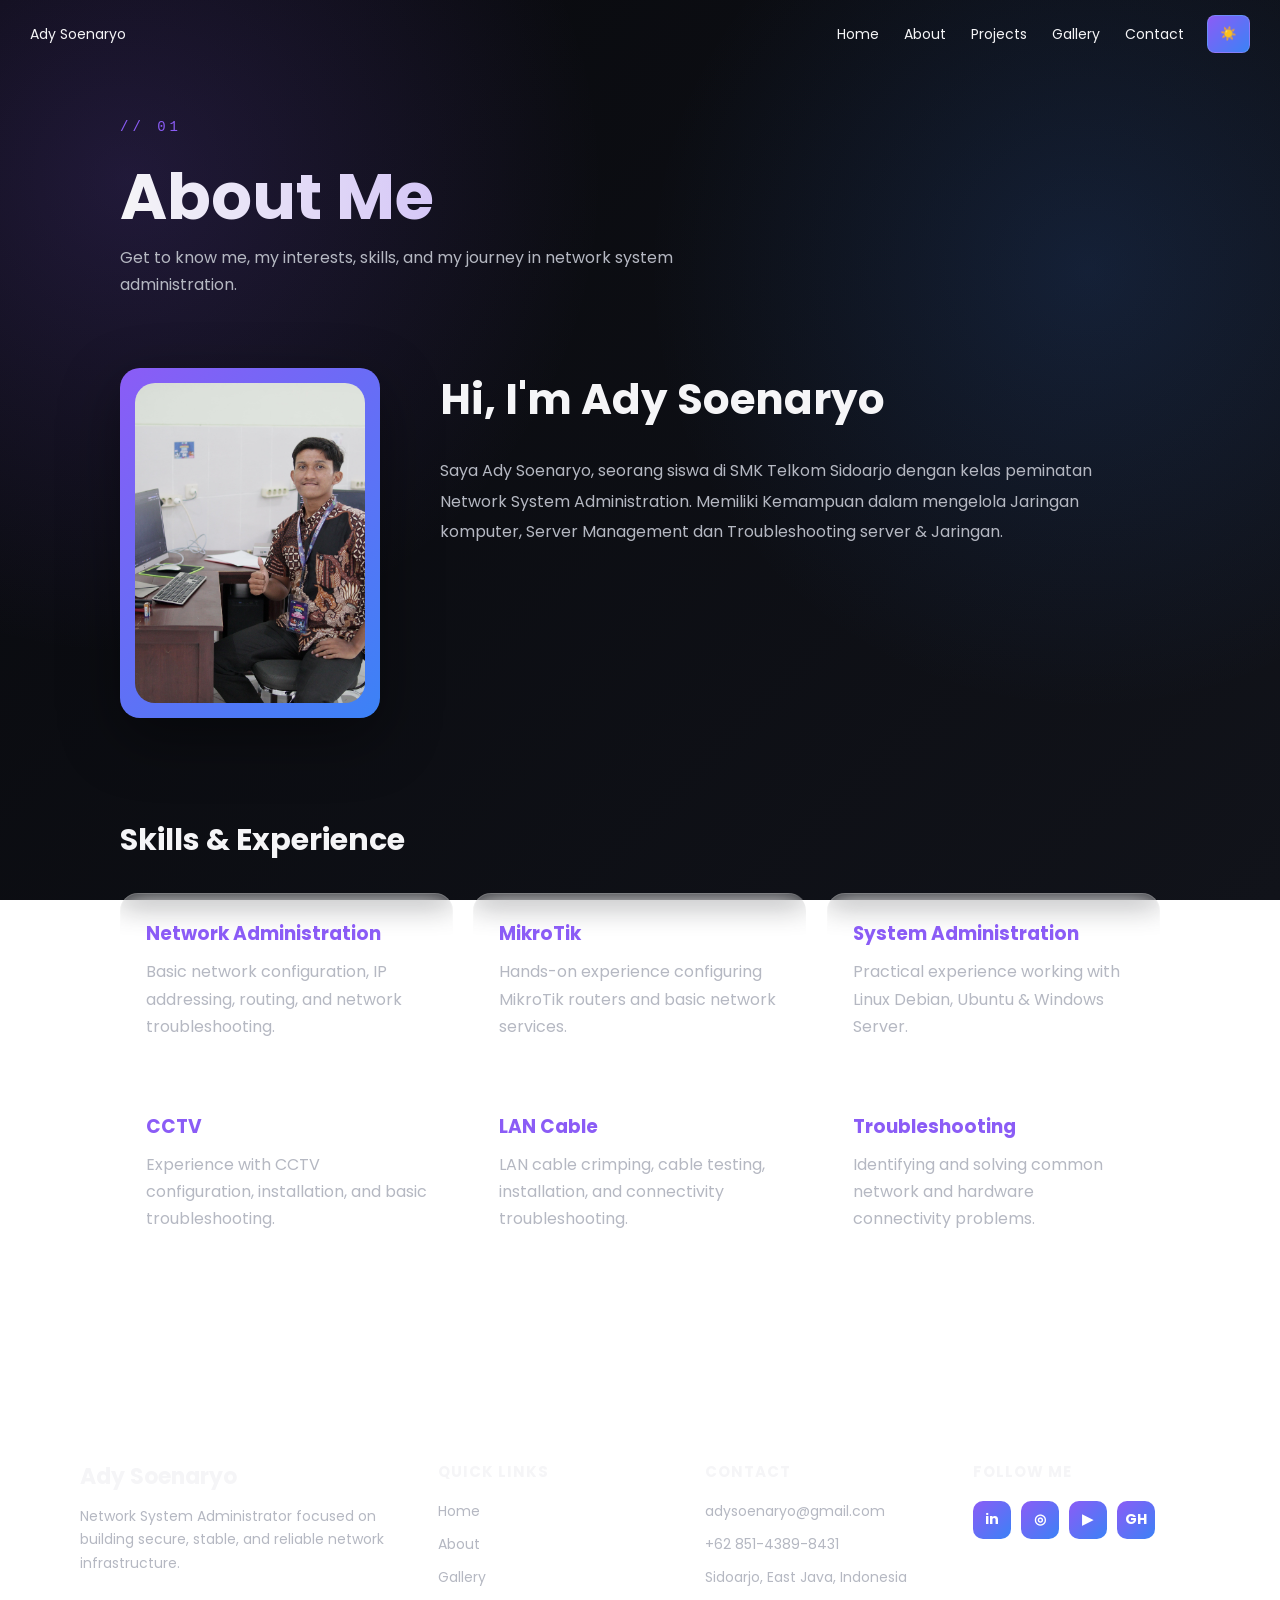
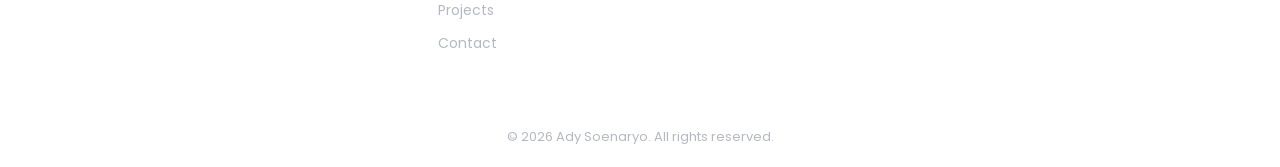
==== about.html @ 43254526 "Add files via upload" ====
<!DOCTYPE html>
<html lang="en">

<head>

  <meta charset="UTF-8">

  <meta
    name="viewport"
    content="width=device-width, initial-scale=1.0"
  >

  <title>About - Ady Soenaryo</title>

  <link
    href="https://fonts.googleapis.com/css2?family=Poppins:wght@300;400;500;600;700&display=swap"
    rel="stylesheet"
  >

  <link rel="stylesheet" href="style.css">
  <link rel="stylesheet" href="about.css">

</head>


<body>

<div class="page-loader" id="pageLoader">
  <div class="page-loader-spinner"></div>
</div>

  <!-- ================= NAVBAR ================= -->

  <nav>

    <div class="nav-left">

      <a href="index.html" class="brand">

        <span>
          Ady Soenaryo
        </span>

      </a>

    </div>


    <div class="nav-right">

      <a href="index.html">
        Home
      </a>

      <a href="about.html">
        About
      </a>

      <a href="index.html#projects">
        Projects
      </a>

      <a href="gallery.html">
        Gallery
      </a>

      <a href="index.html#contact">
        Contact
      </a>

      <button
        class="toggle"
        onclick="toggleTheme()"
      >
        🌙
      </button>
    </div>

      <button
    class="menu-toggle"
    onclick="toggleMenu()"
    aria-label="Open navigation menu"
    aria-expanded="false"
  >

    <span></span>
    <span></span>
    <span></span>

  </button>
  </nav>


<div class="container-about">


  <!-- ================= ABOUT HERO ================= -->

  <section class="about-page">

    <div class="about-header">

      <span class="section-number">
        // 01
      </span>

      <h1>
        About Me
      </h1>

      <p>
        Get to know me, my interests, skills,
        and my journey in network system administration.
      </p>

    </div>


    <!-- ================= ABOUT CONTENT ================= -->

    <div class="about-content">


      <div class="about-image">

        <img
          src="Profile ady.jpg"
          alt="Ady Soenaryo"
        >

      </div>


      <div class="about-text">

        <h2>
          Hi, I'm Ady Soenaryo
        </h2>

        <p>
          Saya Ady Soenaryo, seorang siswa di SMK Telkom Sidoarjo dengan kelas peminatan Network System Administration. Memiliki Kemampuan dalam mengelola Jaringan komputer, Server Management dan Troubleshooting server & Jaringan. 

      </div>

    </div>


    <!-- ================= SKILLS ================= -->

    <div class="about-skills">

      <h2>
        Skills & Experience
      </h2>


      <div class="skill-grid">


        <div class="skill-card">

          <h3>
            Network Administration
          </h3>

          <p>
            Basic network configuration,
            IP addressing, routing,
            and network troubleshooting.
          </p>

        </div>


        <div class="skill-card">

          <h3>
            MikroTik
          </h3>

          <p>
            Hands-on experience configuring
            MikroTik routers and basic network services.
          </p>

        </div>


        <div class="skill-card">

          <h3>
            System Administration
          </h3>

          <p>
            Practical experience working with
            Linux Debian, Ubuntu & Windows Server.
          </p>

        </div>


        <div class="skill-card">

          <h3>
            CCTV
          </h3>

          <p>
            Experience with CCTV configuration,
            installation, and basic troubleshooting.
          </p>

        </div>


        <div class="skill-card">

          <h3>
            LAN Cable
          </h3>

          <p>
            LAN cable crimping, cable testing,
            installation, and connectivity troubleshooting.
          </p>

        </div>


        <div class="skill-card">

          <h3>
            Troubleshooting
          </h3>

          <p>
            Identifying and solving common
            network and hardware connectivity problems.
          </p>

        </div>


      </div>

    </div>


  </section>


</div>


  <!-- ================= FOOTER ================= -->

  <footer class="site-footer">

    <div class="footer-inner">

      <div class="footer-brand">
        <h3>Ady Soenaryo</h3>
        <p>
          Network System Administrator focused on building
          secure, stable, and reliable network infrastructure.
        </p>
      </div>

      <div class="footer-col">
        <h4>Quick Links</h4>
        <a href="index.html">Home</a>
        <a href="about.html">About</a>
        <a href="gallery.html">Gallery</a>
        <a href="index.html#projects">Projects</a>
        <a href="index.html#contact">Contact</a>
      </div>

      <div class="footer-col">
        <h4>Contact</h4>
        <a href="mailto:adysoenaryo@gmail.com">adysoenaryo@gmail.com</a>
        <!-- Ganti nomor di bawah ini sama nomor HP kamu -->
        <a href="tel:+6285143898431">+62 851-4389-8431  </a>
        <span>Sidoarjo, East Java, Indonesia</span>
      </div>

      <div class="footer-col">
        <h4>Follow Me</h4>
        <div class="footer-socials">
          <a href="https://www.linkedin.com/in/adysoenaryo" target="_blank" rel="noopener noreferrer" aria-label="LinkedIn">in</a>
          <a href="https://www.instagram.com/yooxszz_" target="_blank" rel="noopener noreferrer" aria-label="Instagram">◎</a>
          <a href="https://www.youtube.com/@adysoenaryo16" target="_blank" rel="noopener noreferrer" aria-label="YouTube">▶</a>
          <a href="https://github.com/adysoenaryo" target="_blank" rel="noopener noreferrer" aria-label="GitHub">GH</a>
        </div>
      </div>

    </div>

    <div class="footer-bottom">
      <p>© 2026 Ady Soenaryo. All rights reserved.</p>
    </div>

  </footer>


<script>

function toggleTheme() {

  document.body.classList.toggle("light");

  const isLight =
    document.body.classList.contains("light");

  localStorage.setItem(
    "theme",
    isLight ? "light" : "dark"
  );

}


if (
  localStorage.getItem("theme") === "light"
) {

  document.body.classList.add("light");

}

</script>


<script src="script.js"></script>

<script>
  // Navbar: transparan di atas, dapet background pas discroll (sama kayak Home)
  (function () {
    const navbar = document.querySelector('nav');

    function handleNavScroll() {
      if (window.scrollY > 40) {
        navbar.classList.add('scrolled');
      } else {
        navbar.classList.remove('scrolled');
      }
    }

    window.addEventListener('scroll', handleNavScroll);
    handleNavScroll();
  })();
</script>

</body>

</html>
---- style.css ----
/* =====================================================
   THEME COLORS
===================================================== */

/* ================= DARK MODE ================= */

:root {
  --bg: #08090d;
  --bg-secondary: #11131a;

  --text: #f5f5f7;
  --text-muted: #b5b8c2;

  --card: rgba(255, 255, 255, 0.06);

  --accent: #8b5cf6;
  --accent-secondary: #3b82f6;

  --border: rgba(255, 255, 255, 0.15);

  --shadow: rgba(0, 0, 0, 0.4);
}


/* ================= LIGHT MODE ================= */

.light {
  --bg: #ffffff;
  --bg-secondary: #f5f5f7;

  --text: #171717;
  --text-muted: #5f6368;

  --card: rgba(255, 255, 255, 0.75);

  --accent: #7c3aed;
  --accent-secondary: #2563eb;

  --border: rgba(0, 0, 0, 0.1);

  --shadow: rgba(0, 0, 0, 0.12);
}


/* =====================================================
   RESET
===================================================== */

* {
  margin: 0;
  padding: 0;
  box-sizing: border-box;

  font-family: "Poppins", sans-serif;
}


/* =====================================================
   HTML
===================================================== */

html {
  scroll-behavior: smooth;
}


/* =====================================================
   BODY
===================================================== */

body {
  min-height: 100vh;

  color: var(--text);

  background:
    radial-gradient(
      circle at 10% 20%,
      rgba(139, 92, 246, 0.18),
      transparent 35%
    ),
    radial-gradient(
      circle at 85% 30%,
      rgba(59, 130, 246, 0.15),
      transparent 35%
    ),
    linear-gradient(
      135deg,
      var(--bg),
      var(--bg-secondary)
    );

  background-attachment: fixed;

  transition:
    background 0.5s ease,
    color 0.3s ease;
}


/* ================================
   PAGE TRANSITION
   (dipasang di wrapper konten, BUKAN di body,
   soalnya transform di body bikin position:fixed
   -- misal lightbox -- jadi ketarik ikut body)
================================= */

nav,
.container,
.container-about {
  opacity: 0;

  transform:
    translateY(15px);

  transition:
    opacity 0.5s ease,
    transform 0.5s ease;
}


/* ================================
   HALAMAN SELESAI DIMUAT
================================ */

body.page-loaded nav,
body.page-loaded .container,
body.page-loaded .container-about {
  opacity: 1;

  transform:
    translateY(0);
}


/* ================================
   SAAT PINDAH HALAMAN
================================ */

body.page-exit nav,
body.page-exit .container,
body.page-exit .container-about {
  opacity: 0;

  transform:
    translateY(-15px);

}


/* =====================================================
   LIGHT MODE BACKGROUND
===================================================== */

body.light {
  background:
    radial-gradient(
      circle at 10% 20%,
      rgba(139, 92, 246, 0.12),
      transparent 35%
    ),
    radial-gradient(
      circle at 85% 30%,
      rgba(59, 130, 246, 0.10),
      transparent 35%
    ),
    linear-gradient(
      135deg,
      #ffffff 0%,
      #f8f7ff 50%,
      #f4f7ff 100%
    );
}


/* =====================================================
   CONTAINER
===================================================== */

.container {
  width: 90%;
  max-width: 1100px;

  margin: auto;
}


/* =====================================================
   NAVBAR
===================================================== */

/* =====================================================
   NAVBAR STICKY
===================================================== */

nav {
  position: sticky;
  top: 0;
  z-index: 9999;

  display: flex;
  justify-content: space-between;
  align-items: center;

  width: 100%;

  padding: 15px 0;
  margin-bottom: 10px;

  background: transparent;

  backdrop-filter: blur(0px);
  -webkit-backdrop-filter: blur(0px);

  border-bottom: 1px solid transparent;

  transition:
    background 0.4s ease,
    backdrop-filter 0.4s ease,
    border-color 0.4s ease,
    box-shadow 0.4s ease;
}


/* =====================================================
   NAVBAR SCROLLED STATE
===================================================== */

nav.scrolled {
  background: var(--card);

  backdrop-filter: blur(20px);
  -webkit-backdrop-filter: blur(20px);

  border-bottom: 1px solid var(--border);

  box-shadow:
    0 10px 30px
    var(--shadow);
}


/* =====================================================
   NAVBAR LEFT
===================================================== */

.nav-left {
  display: flex;
  align-items: center;
  gap: 5px;
  margin-left: 20px;
}

.nav-left img,
.nav-left .brand img {
  width: 40px;
  height: 40px;
  border-radius: 50%;
  object-fit: cover;
  display: block;
}

.nav-left a.brand {
  display: flex;
  align-items: center;
  gap: 10px;
  text-decoration: none;
  color: inherit;
}



/* =====================================================
   NAVBAR RIGHT
===================================================== */

.nav-right {
  display: flex;
  align-items: center;
  gap: 5px;
  margin-right: 30px;
}


/* =====================================================
   NAVBAR LINK
===================================================== */

nav a {
  position: relative;

  padding: 8px 10px;

  color: var(--text);

  text-decoration: none;

  font-size: 14px;

  transition:
    color 0.3s ease;
}


/* Underline */

nav a::after {
  content: "";

  position: absolute;

  left: 10px;
  bottom: 2px;

  width: 0;
  height: 2px;

  border-radius: 10px;

  background:
    linear-gradient(
      90deg,
      var(--accent),
      var(--accent-secondary)
    );

  transition:
    width 0.3s ease;
}


nav a:hover {
  color: var(--accent);
}


nav a:hover::after {
  width: calc(100% - 20px);
}


/* =====================================================
   DARK / LIGHT TOGGLE
===================================================== */

.toggle {
  margin-left: 8px;

  padding: 8px 12px;

  border:
    1px solid
    var(--border);

  border-radius: 8px;

  background:
    linear-gradient(
      135deg,
      var(--accent),
      var(--accent-secondary)
    );

  color: white;

  cursor: pointer;

  transition:
    transform 0.3s ease,
    box-shadow 0.3s ease;
}


.toggle:hover {
  transform: translateY(-3px);

  box-shadow:
    0 8px 25px
    rgba(124, 58, 237, 0.4);
}


/* =====================================================
   MOBILE MENU BUTTON
===================================================== */

.menu-toggle {
  display: none;

  flex-direction: column;
  justify-content: center;
  align-items: center;
  gap: 5px;

  width: 40px;
  height: 40px;

  padding: 8px;

  border:
    1px solid
    var(--border);

  border-radius: 8px;

  background: var(--card);

  color: var(--text);

  font-size: 20px;

  cursor: pointer;
}

/* Garis hamburger buat menu-toggle yang pake <span> (about.html, gallery.html) */
.menu-toggle span {
  display: block;

  width: 20px;
  height: 2px;

  background: var(--text);
  border-radius: 2px;

  transition: transform 0.3s ease, opacity 0.3s ease;
}


/* =====================================================
   MOBILE / TABLET
===================================================== */

@media (max-width: 768px) {

  nav {
    position: sticky;
    top: 0;

    padding: 12px 0;
  }

  /* Tampilkan tombol ☰ */

  .menu-toggle {
    display: block;
  }

  /* Sembunyikan menu */

  .nav-right {
    display: none;

    position: absolute;

    top: calc(100% + 10px);
    right: 0;

    width: 220px;
    margin-right: 0; /* reset margin desktop yang bikin dropdown ke-geser kiri */

    flex-direction: column;
    align-items: stretch;

    gap: 5px;

    padding: 15px;

    border-radius: 15px;

    background:
      rgba(20, 20, 25, 0.85);

    backdrop-filter: blur(20px);
    -webkit-backdrop-filter: blur(20px);

    border:
      1px solid
      var(--border);

    box-shadow:
      0 20px 50px
      rgba(0, 0, 0, 0.25);
  }


  /* Menu dibuka */

  .nav-right.menu-open {
    display: flex;
  }


  .nav-right a {
    width: 100%;
    padding: 10px 12px;
  }


  nav a::after {
    display: none;
  }


  .toggle {
    width: 100%;
    margin: 5px 0 0;
  }

}


/* =====================================================
   SMALL MOBILE
===================================================== */

@media (max-width: 480px) {

  nav {
    padding: 10px 0;
  }

  .nav-left span {
    font-size: 14px;
  }

  .nav-left img {
    width: 36px;
    height: 36px;
  }

  .nav-right {
    width: min(220px, 90vw);
  }

}

/* =====================================================
   HERO
===================================================== */


/* Hero Text */

.hero-text {
  flex: 1;
}


/* Hero Heading */

.hero-text h1 {
  font-size: 40px;

  line-height: 1.2;

  margin-bottom: 10px;
}


/* Gradient Name */

.hero-text span {
  background:
    linear-gradient(
      90deg,
      var(--accent),
      var(--accent-secondary)
    );

  -webkit-background-clip: text;

  -webkit-text-fill-color: transparent;

  background-clip: text;
}


/* Hero Subtitle */

.hero-text h3 {
  font-size: 20px;

  margin-top: 10px;

  color: var(--text);
}


/* Hero Paragraph */

.hero-text p {
  margin: 20px 0;

  line-height: 1.7;

  max-width: 700px;

  color: var(--text-muted);
}


/* =====================================================
   HERO BUTTONS
===================================================== */

.hero-buttons {
  display: flex;

  gap: 10px;

  flex-wrap: wrap;
}


/* =====================================================
   BUTTON
===================================================== */

.btn {
  display: inline-block;

  text-decoration: none;

  padding: 11px 24px;

  border-radius: 8px;

  cursor: pointer;

  margin-top: 10px;

  position: relative;

  overflow: hidden;

  transition:
    transform 0.3s ease,
    box-shadow 0.3s ease,
    background 0.3s ease,
    color 0.3s ease;
}


/* ================= PRIMARY BUTTON ================= */

.btn-primary {
  color: white;

  border: none;

  background:
    linear-gradient(
      135deg,
      var(--accent),
      var(--accent-secondary)
    );

  box-shadow:
    0 8px 25px
    rgba(124, 58, 237, 0.25);
}


/* ================= OUTLINE BUTTON ================= */

.btn-outline {
  color: var(--text);

  border:
    1px solid
    var(--border);

  background:
    rgba(255, 255, 255, 0.03);

  backdrop-filter:
    blur(10px);

  -webkit-backdrop-filter:
    blur(10px);
}


/* ================= BUTTON HOVER ================= */

.btn:hover {
  transform:
    translateY(-4px);

  box-shadow:
    0 12px 30px
    rgba(124, 58, 237, 0.3);
}


/* Outline Hover */

.btn-outline:hover {
  color: white;

  border-color:
    transparent;

  background:
    linear-gradient(
      135deg,
      var(--accent),
      var(--accent-secondary)
    );
}


/* Button Click */

.btn:active {
  transform:
    scale(0.96);
}


/* ================= SHINE EFFECT ================= */

.btn::after {
  content: "";

  position: absolute;

  top: 0;

  left: -120%;

  width: 100%;

  height: 100%;

  background:
    linear-gradient(
      120deg,
      transparent,
      rgba(255, 255, 255, 0.35),
      transparent
    );

  transition:
    left 0.6s ease;
}


.btn:hover::after {
  left: 120%;
}


/* =====================================================
   GLASS PHOTO
===================================================== */

.photo-card {
  position: relative;

  padding: 20px;

  border-radius: 24px;

  background:
    linear-gradient(
      135deg,
      rgba(139, 92, 246, 0.18),
      rgba(59, 130, 246, 0.12)
    );

  border:
    1px solid
    var(--border);

  backdrop-filter:
    blur(20px);

  -webkit-backdrop-filter:
    blur(20px);

  box-shadow:
    0 20px 60px
    var(--shadow);

  transition:
    transform 0.4s ease,
    box-shadow 0.4s ease;
}


/* Photo Card Hover */

.photo-card:hover {
  transform:
    translateY(-8px);

  box-shadow:
    0 25px 70px
    rgba(124, 58, 237, 0.25);
}


/* Photo */

.photo-card img {
  width: 220px;

  display: block;

  border-radius: 18px;

  object-fit: cover;
}


/* =====================================================
   SECTIONS
===================================================== */

section {
  margin-top: 80px;

  scroll-margin-top: 30px;
}


section h2 {
  font-size: 30px;

  margin-bottom: 15px;
}


section p {
  color: var(--text-muted);

  line-height: 1.7;
}


/* =====================================================
   PROJECTS
===================================================== */

.cards {
  display: grid;

  grid-template-columns:
    repeat(
      auto-fit,
      minmax(250px, 1fr)
    );

  gap: 20px;

  margin-top: 25px;
}


/* =====================================================
   PROJECT CARD
===================================================== */

.card {
  background:
    linear-gradient(
      135deg,
      var(--card),
      rgba(255, 255, 255, 0.02)
    );

  padding: 15px;

  border-radius: 16px;

  border:
    1px solid
    var(--border);

  backdrop-filter:
    blur(15px);

  -webkit-backdrop-filter:
    blur(15px);

  overflow: hidden;

  transition:
    transform 0.3s ease,
    box-shadow 0.3s ease,
    border-color 0.3s ease;
}


/* Project Card Hover */

.card:hover {
  transform:
    translateY(-8px);

  border-color:
    rgba(139, 92, 246, 0.4);

  box-shadow:
    0 20px 40px
    var(--shadow);
}


/* Project Image */

.card img {
  width: 100%;

  display: block;

  border-radius: 12px;

  margin-bottom: 15px;

  transition:
    transform 0.3s ease;
}


/* Project Image Hover */

.card:hover img {
  transform:
    scale(1.05);
}


/* Project Title */

.card h3 {
  margin-bottom: 8px;
}


/* Project Description */

.card p {
  margin-top: 8px;

  line-height: 1.6;
}


/* =====================================================
   PROJECT TAGS
===================================================== */

.tags {
  margin-top: 10px;
}


.tags span {
  background:
    linear-gradient(
      135deg,
      var(--accent),
      var(--accent-secondary)
    );

  color: white;

  padding: 4px 8px;

  margin:
    5px 5px 0 0;

  display: inline-block;

  border-radius: 6px;

  font-size: 12px;

  transition:
    transform 0.3s ease,
    box-shadow 0.3s ease;
}


.tags span:hover {
  transform:
    translateY(-2px);

  box-shadow:
    0 5px 15px
    rgba(124, 58, 237, 0.3);
}


/* =====================================================
   CONTACT / SOCIAL LINKS
===================================================== */

#contact {
  text-align: center;

  padding: 60px 0;
}


/* Contact Description */

#contact > p {
  max-width: 600px;

  margin:
    0 auto 30px;

  color:
    var(--text-muted);

  line-height: 1.7;
}


/* Social Links Container */

.contact-links {
  display: flex;

  justify-content: center;

  align-items: center;

  flex-wrap: wrap;

  gap: 15px;

  margin-top: 30px;
}


/* Social Link */

.social-link {
  display: flex;

  align-items: center;

  gap: 10px;

  padding: 12px 18px;

  border-radius: 10px;

  text-decoration: none;

  color: var(--text);

  background:
    rgba(255, 255, 255, 0.04);

  border:
    1px solid
    var(--border);

  backdrop-filter:
    blur(10px);

  -webkit-backdrop-filter:
    blur(10px);

  transition:
    transform 0.3s ease,
    background 0.3s ease,
    border-color 0.3s ease,
    box-shadow 0.3s ease,
    color 0.3s ease;
}


/* Social Icon */

.social-icon {
  display: flex;

  justify-content: center;

  align-items: center;

  width: 32px;

  height: 32px;

  border-radius: 8px;

  color: white;

  font-size: 14px;

  font-weight: 600;

  background:
    linear-gradient(
      135deg,
      var(--accent),
      var(--accent-secondary)
    );

  transition:
    transform 0.3s ease;
}


/* Hover */

.social-link:hover {
  transform:
    translateY(-5px);

  color:
    var(--accent);

  border-color:
    rgba(139, 92, 246, 0.5);

  background:
    rgba(139, 92, 246, 0.08);

  box-shadow:
    0 10px 30px
    rgba(124, 58, 237, 0.2);
}


/* Icon Hover */

.social-link:hover .social-icon {
  transform:
    rotate(-5deg)
    scale(1.1);
}


/* Click */

.social-link:active {
  transform:
    scale(0.96);
}

/* =====================================================
   SCROLL ANIMATION
===================================================== */

.fade {
  opacity: 0;

  transform:
    translateY(20px);

  transition:
    opacity 1s ease,
    transform 1s ease;
}


.fade.show {
  opacity: 1;

  transform:
    translateY(0);
}


@media (max-width:768px){

    nav{
        padding:12px 18px;
    }

    /* tombol hamburger muncul */

    .menu-toggle{
        display:flex;
    }

    /* menu mobile ikut definisi utama di atas (.nav-right / .nav-right.menu-open) */

    body.light .nav-right{
        background:rgba(255,255,255,.95);
    }

    .toggle{
        width:100%;
        margin-top:10px;
        margin-left:0;
    }

    /* HERO */

.hero{
    flex-direction: column;
    align-items: center;
    text-align: center;
    gap: 30px;

    padding-top: 120px;
    padding-bottom: 60px;
  }

.hero-text{
    width:100%;
    align-items:center;
    text-align:center;
  }

.hero-text h1{
    font-size:38px;
  }

.hero-text h3{
    font-size:22px;
  }

.hero-text p{
    max-width:100%;
    font-size:16px;
    line-height:1.8;
  }

.hero-buttons{
    justify-content:center;
    flex-wrap:wrap;
  }

.photo-card{
    order:-1;
  }

.photo-card img{
    width:220px;
  }




/* ==========================================
   ABOUT PAGE MOBILE - FULL CENTER FIX
========================================== */

/* 1. RESET CONTAINER UTAMA */
.container-about {
    width: 100% !important;
    max-width: 100% !important;
    padding: 0 20px !important;
    margin: 0 auto !important;
    box-sizing: border-box !important;
}

/* 2. PAGE WRAPPER */
.about-page {
    width: 100% !important;
    padding-top: 120px !important;
    box-sizing: border-box !important;
    display: flex !important;
    flex-direction: column !important;
    align-items: center !important; /* Paksa seluruh section ke tengah */
}

/* 3. HEADER ("// 01 About Me") */
.about-header {
    width: 100% !important;
    text-align: center !important;
    margin-bottom: 35px !important;
}

.about-header .section-number {
    font-size: 13px !important;
    color: var(--accent, #a855f7) !important;
    letter-spacing: 3px !important;
    font-weight: 600 !important;
}

.about-header h1 {
    font-size: 36px !important;
    margin: 8px 0 12px !important;
    font-weight: 700 !important;
    text-align: center !important;
}

.about-header p {
    font-size: 14px !important;
    line-height: 1.6 !important;
    color: var(--text-muted, #94a3b8) !important;
    max-width: 320px !important;
    margin: 0 auto !important;
    text-align: center !important;
}

/* 4. CONTENT WRAPPER (FOTO & TEKS) */
.about-content {
    width: 100% !important;
    display: flex !important;
    flex-direction: column !important; /* Susun ke bawah */
    align-items: center !important;      /* KUNCI: Membuat Foto & Teks Pas di Tengah */
    justify-content: center !important;
    gap: 30px !important;
    margin-bottom: 50px !important;
}

/* 5. FOTO PROFIL (BINGKAI GRADIENT) */
.about-image {
    width: 100% !important;
    max-width: 280px !important; /* Lebar bingkai pas di layar HP */
    display: flex !important;
    justify-content: center !important;
    align-items: center !important;
    margin: 0 auto !important;   /* Posisikan bingkai di tengah halaman */
    
    padding: 12px !important;
    background: linear-gradient(135deg, rgba(168, 85, 247, 0.4), rgba(59, 130, 246, 0.4)) !important;
    border-radius: 28px !important;
    box-shadow: 0 12px 30px rgba(0, 0, 0, 0.4) !important;
    box-sizing: border-box !important;
}

.about-image img {
    width: 100% !important;
    height: auto !important;
    max-height: 220px !important;
    object-fit: cover !important;
    border-radius: 18px !important;
    display: block !important;
}

/* 6. TEKS DESKRIPSI */
.about-text {
    width: 100% !important;
    max-width: 360px !important; /* Mengunci lebar teks agar seimbang dengan foto */
    margin: 0 auto !important;   /* Posisikan blok teks di tengah */
    text-align: center !important;
}

.about-text h2 {
    font-size: 26px !important;
    margin-bottom: 16px !important;
    text-align: center !important;
}

.about-text p {
    font-size: 14px !important;
    line-height: 1.7 !important;
    margin-bottom: 16px !important;
    color: var(--text-muted, #cbd5e1) !important;
    text-align: left !important;
}

/* 7. SKILLS SECTION */
.about-skills {
    width: 100% !important;
    margin-bottom: 60px !important;
}

.about-skills h2 {
    text-align: center !important;
    font-size: 24px !important;
    margin-bottom: 25px !important;
}

.skill-grid {
    display: grid !important;
    grid-template-columns: 1fr !important; /* 1 kolom membentang rapi */
    gap: 16px !important;
    width: 100% !important;
}

.skill-card {
    padding: 20px !important;
    border-radius: 16px !important;
    background: rgba(255, 255, 255, 0.03) !important;
    border: 1px solid rgba(255, 255, 255, 0.08) !important;
    text-align: left !important; /* Isi kartu skill tetap enak dibaca kalau rata kiri */
}
}
/* ============================================
   HERO
============================================ */

.hero{
    display:flex;
    justify-content:space-between;
    align-items:center;
    gap:70px;

    padding-top:60px;
    padding-bottom:100px;

    flex-wrap:nowrap;
}

/* ================= LEFT ================= */

.hero-text{
    flex:1;

    display:flex;
    flex-direction:column;
    align-items:flex-start;

    text-align:left;
}

.hero-text h1{
    font-size:52px;
    margin-bottom:8px;
    line-height:1.2;
}

.hero-text h3{
    font-size:24px;
    margin-bottom:20px;
    color:var(--text);
}

.hero-text p{
    font-size:17px;
    line-height:1.8;

    color:var(--text-muted);

    max-width:650px;

    margin-bottom:30px;
}

.hero-buttons{
    display:flex;
    gap:15px;
}

/* ================= RIGHT ================= */

.photo-card{

    flex-shrink:0;

    display:flex;
    justify-content:center;
    align-items:center;
}

.photo-card img{

    width:320px;
    border-radius:20px;
}
/* =====================================================
   RESPONSIVE - SMALL MOBILE
===================================================== */

@media (max-width: 480px) {

  .container {
    width: 90%;
  }


  /* Navbar */

  .nav-left {
    flex-direction: column;
  }


  .nav-right {
    flex-direction: column;

    width: min(240px, calc(100vw - 40px));
    margin-right: 0;
  }


  nav a {
    margin: 5px 0;
  }


  .toggle {
    margin-left: 0;

    margin-top: 5px;
  }


  /* Hero */

  .hero-text h1 {
    font-size: 28px;
  }


  .hero-text h3 {
    font-size: 18px;
  }


  /* Buttons */

  .hero-buttons {
    flex-direction: column;

    width: 100%;
  }


  .btn {
    width: 100%;

    text-align: center;
  }


  /* Sections */

  section h2 {
    font-size: 26px;
  }


  /* Photo */

  .photo-card img {
    width: 160px;
  }

}

/* =====================================================
   MULTI PAGE - ABOUT
===================================================== */

.about-page,
.gallery-page {
  padding-top: 80px;
  padding-bottom: 80px;
}

.about-header,
.gallery-header {
  margin-bottom: 70px;
}

.section-number {
  display: block;

  color: var(--accent);

  font-family: monospace;

  font-size: 16px;

  letter-spacing: 4px;

  margin-bottom: 30px;
}

.about-header h1,
.gallery-header h1 {
  font-size: clamp(50px, 8vw, 100px);

  line-height: 1;

  margin-bottom: 25px;

  background:
    linear-gradient(
      90deg,
      var(--text),
      var(--accent)
    );

  -webkit-background-clip: text;

  -webkit-text-fill-color: transparent;
}

.about-header p,
.gallery-header p {
  max-width: 600px;

  color: var(--text-muted);

  line-height: 1.7;
}


/* =====================================================
   ABOUT CONTENT
===================================================== */

.about-content {
  display: grid;

  grid-template-columns:
    0.8fr 1.2fr;

  gap: 60px;

  align-items: center;
}

.about-image {
  flex: 0 0 260px;

  width: 260px;

  padding: 15px;

  border-radius: 20px;

  background:
    linear-gradient(
      135deg,
      var(--accent),
      var(--accent-secondary)
    );

  box-shadow:
    0 20px 60px
    var(--shadow);
}

.about-image img {
  width: 100%;

  height: 320px;

  display: block;

  object-fit: cover;

  border-radius: 15px;
}

.about-text h2 {
  font-size: 35px;

  margin-bottom: 20px;
}

.about-text p {
  margin-bottom: 20px;
}


/* =====================================================
   ABOUT SKILLS
===================================================== */

.about-skills {
  margin-top: 100px;
}

.about-skills h2 {
  margin-bottom: 30px;
}

.skill-grid {
  display: grid;

  grid-template-columns:
    repeat(3, 1fr);

  gap: 20px;
}

.skill-card {
  padding: 25px;

  border-radius: 15px;

  background:
    var(--card);

  border:
    1px solid
    var(--border);

  backdrop-filter:
    blur(15px);

  transition:
    transform 0.3s ease,
    border-color 0.3s ease,
    box-shadow 0.3s ease;
}

.skill-card:hover {
  transform:
    translateY(-8px);

  border-color:
    var(--accent);

  box-shadow:
    0 15px 40px
    var(--shadow);
}

.skill-card h3 {
  margin-bottom: 10px;

  color: var(--accent);
}


/* ================= GALLERY ================= */

.gallery-section {
    padding: 80px 0;
}

.gallery-header {
    margin-bottom: 60px;
}

.section-number {
    color: var(--accent);
    font-size: 14px;
    letter-spacing: 4px;
}

.gallery-header h1 {
    font-size: clamp(50px, 8vw, 100px);
    margin-top: 30px;
}


/* ================= TABS ================= */

.gallery-tabs {
    display: flex;
    gap: 12px;
    margin-bottom: 50px;
}

.gallery-tab {
    padding: 16px 45px;

    border: 1px solid var(--border);
    border-radius: 6px;

    background: var(--card);
    color: var(--text);

    cursor: pointer;

    font-size: 14px;
    letter-spacing: 3px;

    transition: 0.3s ease;
}

.gallery-tab:hover {
    transform: translateY(-3px);

    background:
        linear-gradient(
            135deg,
            var(--accent),
            var(--accent-secondary)
        );

    color: white;
}

.gallery-tab.active {
    background:
        linear-gradient(
            135deg,
            var(--accent),
            var(--accent-secondary)
        );

    color: white;
}


/* ================= GALLERY GRID ================= */

.gallery-grid {
    display: grid;

    grid-template-columns:
        repeat(
            auto-fit,
            minmax(250px, 1fr)
        );

    gap: 28px;
}


/* ================= HIDE GALLERY ================= */

.gallery-content {
    display: none;
}

.gallery-content.active {
    display: grid;
}


/* ================= GALLERY ITEM ================= */

.gallery-item {
    overflow: hidden;

    border-radius: 16px;

    border:
        1px solid
        var(--border);

    background:
        var(--card);

    transition:
        transform 0.4s ease,
        box-shadow 0.4s ease;
}

.gallery-item:hover {
    transform: translateY(-8px);

    box-shadow:
        0 20px 40px
        var(--shadow);
}


.gallery-item img {
    width: 100%;

    height: 300px;

    display: block;

    object-fit: cover;

    cursor: pointer;

    transition:
        transform 0.5s ease;
}


.gallery-item:hover img {
    transform: scale(1.05);
}


/* ================= MOBILE ================= */

@media (max-width: 768px) {

    .gallery-tabs {
        flex-direction: column;
    }

    .gallery-tab {
        width: 100%;
    }

    .gallery-item img {
        height: 240px;
    }

}


/* =========================================
   MOBILE MENU BUTTON
========================================= */

.menu-toggle:hover {
    transform: translateY(-3px);

    background:
        linear-gradient(
            135deg,
            var(--accent),
            var(--accent-secondary)
        );

    color: white;
}

/* ==========================================
   EXPERIENCE SECTION & ANIMATIONS
========================================== */

/* 1. Samakan padding & max-width container dengan Projects */
.experience-page {
    width: 100%;
    /* Pakai max-width dan padding yang sama persis seperti Projects */
    max-width: 1200px; /* Sesuaikan angka ini jika container Projects kamu beda (misal 1100px / 1280px) */
    margin: 0 auto;    /* Ini menjaga agar batas kiri container atas & bawah lurus sama */
    padding: 60px 20px; /* Samakan padding kiri/kanan dengan section Projects */
    box-sizing: border-box;
}

/* 2. Header & List menempel di batas paling kiri container */
.experience-header {
    text-align: left !important;
    margin-bottom: 35px;
    padding-left: 0 !important;
    margin-left: 0 !important;
}

.experience-list {
    width: 100%;
    padding-left: 0 !important;
    margin-left: 0 !important;

    display: flex;
    flex-direction: column;
    gap: 30px;
}

/* 3. Pastikan item pertama (angka 1) menempel di ujung paling kiri */
.exp-item {
    display: flex;
    align-items: flex-start;
    gap: 20px;
    margin-left: 0 !important;
    margin-bottom: 30px; /* fallback kalau browser lama gak support gap di flex */
}

/* Lingkaran Nomor (Neon Ungu) */
.exp-number {
    width: 38px;
    height: 38px;
    min-width: 38px;
    background: linear-gradient(135deg, #a855f7, #3b82f6);
    color: #ffffff;
    font-weight: 700;
    border-radius: 50%;
    display: flex;
    align-items: center;
    justify-content: center;
    font-size: 15px;
    margin-top: 15px;
    box-shadow: 0 0 15px rgba(168, 85, 247, 0.4);
}

/* Glassmorphism Card + Hover Animation */
.exp-card {
    flex: 1;
    background: var(--card);
    border: 1px solid var(--border);
    border-radius: 20px;
    padding: 28px;
    backdrop-filter: blur(12px);
    transition: all 0.4s cubic-bezier(0.175, 0.885, 0.32, 1.275);
}

.exp-card:hover {
    transform: translateY(-6px);
    border-color: rgba(168, 85, 247, 0.5);
    box-shadow: 0 15px 35px rgba(168, 85, 247, 0.15);
}

.exp-card-header {
    display: flex;
    justify-content: space-between;
    align-items: center;
    margin-bottom: 8px;
    flex-wrap: wrap;
    gap: 16px;
}

.company-name {
    font-size: 22px;
    font-weight: 700;
    color: var(--text);
    margin: 0;
    letter-spacing: 0.3px;
    word-spacing: 2px;
}

.exp-badge {
    background: rgba(168, 85, 247, 0.15);
    color: #c084fc;
    border: 1px solid rgba(168, 85, 247, 0.3);
    padding: 6px 14px;
    border-radius: 20px;
    font-size: 12px;
    font-family: monospace;
    font-weight: 600;
}

.role-title {
    color: var(--accent-secondary);
    font-size: 16px;
    font-weight: 600;
    margin: 0 0 16px;
}

.exp-description {
    color: var(--text-muted);
    font-size: 14px;
    line-height: 1.7;
    margin-bottom: 22px;
}

/* Skill Tags */
.exp-tags {
    display: flex;
    flex-wrap: wrap;
    gap: 10px;
}

.exp-tags span {
    background: var(--card);
    border: 1px solid var(--border);
    color: var(--text-muted);
    padding: 6px 14px;
    border-radius: 8px;
    font-size: 12px;
    font-family: monospace;
    transition: all 0.3s ease;
}

.exp-card:hover .exp-tags span {
    border-color: rgba(96, 165, 250, 0.3);
    background: rgba(96, 165, 250, 0.08);
    color: var(--text);
}

/* Animasi Fade-In */
@keyframes fadeInUp {
    from {
        opacity: 0;
        transform: translateY(35px);
    }
    to {
        opacity: 1;
        transform: translateY(0);
    }
}

.fade-in {
    opacity: 0;
    animation: fadeInUp 0.8s cubic-bezier(0.16, 1, 0.3, 1) forwards;
    animation-delay: var(--delay, 0s);
}

/* Mobile Responsiveness */
@media (max-width: 768px) {
    .experience-page {
        padding-top: 110px;
    }

    .experience-header h1 {
        font-size: 36px;
    }

    .exp-item {
        gap: 12px;
    }

    .exp-number {
        width: 32px;
        height: 32px;
        min-width: 32px;
        font-size: 13px;
        margin-top: 12px;
    }

    .exp-card {
        padding: 20px;
    }

    .exp-card-header {
        flex-direction: column;
        align-items: flex-start;
        gap: 6px;
    }

    .company-name {
        font-size: 19px;
    }
}

/* =====================================================
   LIGHTBOX (Project Image Viewer)
===================================================== */

.lightbox {
  display: none;
  position: fixed;
  inset: 0;
  z-index: 100000;

  align-items: center;
  justify-content: center;

  background: rgba(5, 5, 15, 0.92);
  backdrop-filter: blur(6px);
  -webkit-backdrop-filter: blur(6px);
}

.lightbox.active {
  display: flex;
}

.lightbox-content {
  max-width: 85%;
  max-height: 85vh;

  display: flex;
  flex-direction: column;
  align-items: center;
  gap: 14px;
}

.lightbox-content img {
  max-width: 100%;
  max-height: 75vh;

  border-radius: 14px;
  box-shadow: 0 25px 70px rgba(0, 0, 0, 0.6);

  object-fit: contain;

  animation: lightboxFade 0.25s ease;
}

.lightbox-caption {
  color: #fff;
  font-size: 15px;
  opacity: 0.8;
}

.lightbox-close,
.lightbox-prev,
.lightbox-next {
  position: fixed;
  background: rgba(255, 255, 255, 0.08);
  border: 1px solid rgba(255, 255, 255, 0.15);
  color: #fff;
  cursor: pointer;

  display: flex;
  align-items: center;
  justify-content: center;

  transition: background 0.2s ease, transform 0.2s ease;
}

.lightbox-close:hover,
.lightbox-prev:hover,
.lightbox-next:hover {
  background: rgba(255, 255, 255, 0.18);
}

.lightbox-close {
  top: 24px;
  right: 24px;

  width: 44px;
  height: 44px;

  border-radius: 50%;
  font-size: 26px;
  line-height: 1;
}

.lightbox-prev,
.lightbox-next {
  top: 50%;
  transform: translateY(-50%);

  width: 52px;
  height: 52px;

  border-radius: 50%;
  font-size: 20px;
}

.lightbox-prev:hover,
.lightbox-next:hover {
  transform: translateY(-50%) scale(1.08);
}

.lightbox-prev {
  left: 24px;
}

.lightbox-next {
  right: 24px;
}

@keyframes lightboxFade {
  from {
    opacity: 0;
    transform: scale(0.96);
  }
  to {
    opacity: 1;
    transform: scale(1);
  }
}

@media (max-width: 600px) {
  .lightbox-prev,
  .lightbox-next {
    width: 42px;
    height: 42px;
    font-size: 16px;
  }

  .lightbox-close {
    width: 38px;
    height: 38px;
    font-size: 22px;
    top: 14px;
    right: 14px;
  }

  .lightbox-prev {
    left: 10px;
  }

  .lightbox-next {
    right: 10px;
  }
}

/* =====================================================
   PAGE LOADER (spinner pas pindah halaman)
===================================================== */

.page-loader {
  position: fixed;
  inset: 0;
  z-index: 999999;

  display: flex;
  align-items: center;
  justify-content: center;

  background: var(--bg);

  transition: opacity 0.4s ease, visibility 0.4s ease;
}

.page-loader.hidden {
  opacity: 0;
  visibility: hidden;
  pointer-events: none;
}

.page-loader-spinner {
  width: 46px;
  height: 46px;

  border: 3px solid var(--border);
  border-top-color: var(--accent);

  border-radius: 50%;

  animation: page-loader-spin 0.8s linear infinite;
}

@keyframes page-loader-spin {
  to {
    transform: rotate(360deg);
  }
}


/* =====================================================
   FOOTER
===================================================== */

.site-footer {
  margin-top: 80px;

  border-top: 1px solid var(--border);

  background: var(--card);
}

.footer-inner {
  max-width: 1200px;
  margin: 0 auto;

  padding: 60px 40px 40px;

  display: grid;
  grid-template-columns: 1.4fr 1fr 1fr 1fr;
  gap: 40px;
}

.footer-brand h3 {
  font-size: 22px;
  margin: 0 0 12px;
  color: var(--text);
}

.footer-brand p {
  color: var(--text-muted);
  font-size: 14px;
  line-height: 1.7;
  max-width: 320px;
}

.footer-col h4 {
  font-size: 15px;
  color: var(--text);
  margin: 0 0 18px;
  letter-spacing: 1px;
  text-transform: uppercase;
}

.footer-col {
  display: flex;
  flex-direction: column;
}

.footer-col a,
.footer-col span {
  color: var(--text-muted);
  text-decoration: none;
  font-size: 14px;
  margin-bottom: 12px;
  transition: color 0.25s ease;
}

.footer-col a:hover {
  color: var(--accent);
}

.footer-socials {
  display: flex;
  flex-wrap: wrap;
  gap: 10px;
}

.footer-socials a {
  display: flex;
  align-items: center;
  justify-content: center;

  width: 38px;
  height: 38px;

  border-radius: 10px;

  background:
    linear-gradient(
      135deg,
      var(--accent),
      var(--accent-secondary)
    );

  color: #fff;
  font-size: 14px;
  font-weight: 700;

  margin-bottom: 0;

  transition: transform 0.25s ease, opacity 0.25s ease;
}

.footer-socials a:hover {
  transform: translateY(-3px);
  opacity: 0.9;
  color: #fff;
}

.footer-bottom {
  border-top: 1px solid var(--border);

  padding: 20px 40px;

  text-align: center;
}

.footer-bottom p {
  color: var(--text-muted);
  font-size: 13px;
  margin: 0;
}

@media (max-width: 900px) {
  .footer-inner {
    grid-template-columns: 1fr 1fr;
  }
}

@media (max-width: 560px) {
  .footer-inner {
    grid-template-columns: 1fr;
    padding: 50px 24px 30px;
    gap: 30px;
  }
}


/* =====================================================
   TOOLS / SOFTWARE MARQUEE
===================================================== */

.tools-section {
  padding: 60px 0;
  text-align: center;
}

.tools-section h2 {
  margin-bottom: 40px;
}

.marquee {
  width: 100%;
  overflow: hidden;

  -webkit-mask-image: linear-gradient(
    90deg,
    transparent 0%,
    #000 8%,
    #000 92%,
    transparent 100%
  );
  mask-image: linear-gradient(
    90deg,
    transparent 0%,
    #000 8%,
    #000 92%,
    transparent 100%
  );
}

.marquee-track {
  display: flex;
  align-items: center;
  gap: 18px;

  width: max-content;

  animation: marquee-scroll 25s linear infinite;
}

.marquee:hover .marquee-track {
  animation-play-state: paused;
}

.tool-badge {
  display: flex;
  align-items: center;
  gap: 10px;

  flex-shrink: 0;

  padding: 14px 22px;

  border-radius: 14px;

  background: var(--card);
  border: 1px solid var(--border);

  color: var(--text);
  font-size: 15px;
  font-weight: 600;
  white-space: nowrap;

  transition: transform 0.3s ease, border-color 0.3s ease;
}

.tool-badge:hover {
  transform: translateY(-4px);
  border-color: var(--accent);
}

.tool-logo {
  width: 34px;
  height: 34px;

  padding: 6px;
  box-sizing: border-box;

  object-fit: contain;

  flex-shrink: 0;

  background: #fff;
  border-radius: 8px;
}

@keyframes marquee-scroll {
  from {
    transform: translateX(0);
  }
  to {
    transform: translateX(-50%);
  }
}

@media (max-width: 600px) {
  .tool-badge {
    padding: 10px 16px;
    font-size: 13px;
  }
}
---- about.css ----
/* ===========================
   ABOUT PAGE DESKTOP
=========================== */

/* 1. CONTAINER UTAMA DESKTOP */
.container-about {
    max-width: 1200px;
    margin: 0 auto;
    padding: 0 40px;
    box-sizing: border-box;
}

/* Navbar mengikuti style bawaan dari style.css (sticky, transparan di atas,
   dapet background pas discroll) — sama kayak halaman Home */
/* Pembungkus utama agar konten tidak nempel ke tepi layar */
.about-page {
    max-width: 1200px; /* Batasi lebar maksimal halaman */
    margin: 0 auto;    /* Posisikan ke tengah layar */
    padding: 40px 40px 60px; /* Top dikurangin, nav sekarang sticky bukan fixed jadi udah otomatis makan tempatnya sendiri */
    box-sizing: border-box;
}

.about-header {
    margin-bottom: 70px;
}

.about-header span {
    color: var(--accent);
    letter-spacing: 4px;
}

.about-header h1 {
    font-size: 64px;
    margin: 15px 0;
}

.about-header p {
    max-width: 600px;
    color: var(--text-muted);
}

/* CONTENT (KUNCI PERBAIKAN DI SINI) */
.about-content {
    display: flex;
    align-items: flex-start; /* KUNCI 1: Bikin foto sejajar di atas dengan judul teks */
    gap: 60px;
    margin-bottom: 100px;
}

/* IMAGE */
.about-image {
    flex: 0 0 260px; /* Ukuran lebar foto dibuat tetap, sedikit lebih kecil */
    width: 260px;
}

.about-image img {
    width: 100%;
    height: 320px;        /* Tinggi dikunci biar gak ikut-ikutan gede sesuai resolusi asli foto */
    border-radius: 20px;
    display: block;
    object-fit: cover;    /* Foto tetep proporsional, cuma di-crop biar pas sama box */
}

/* TEXT */
.about-text {
    flex: 1; /* Teks akan mengambil sisa ruang yang ada */
}

.about-text h2 {
    font-size: 42px;
    margin-top: 0; /* Menghilangkan margin atas agar pas sejajar dengan foto */
    margin-bottom: 25px;
}

.about-text p {
    line-height: 1.9;
    margin-bottom: 18px;
    color: var(--text-muted);
}

/* SKILLS */
.skills {
    display: grid;
    grid-template-columns: repeat(auto-fit, minmax(220px, 1fr));
    gap: 25px;
}

.skill-card {
    padding: 25px;
    border-radius: 18px;
    background: var(--card);
}
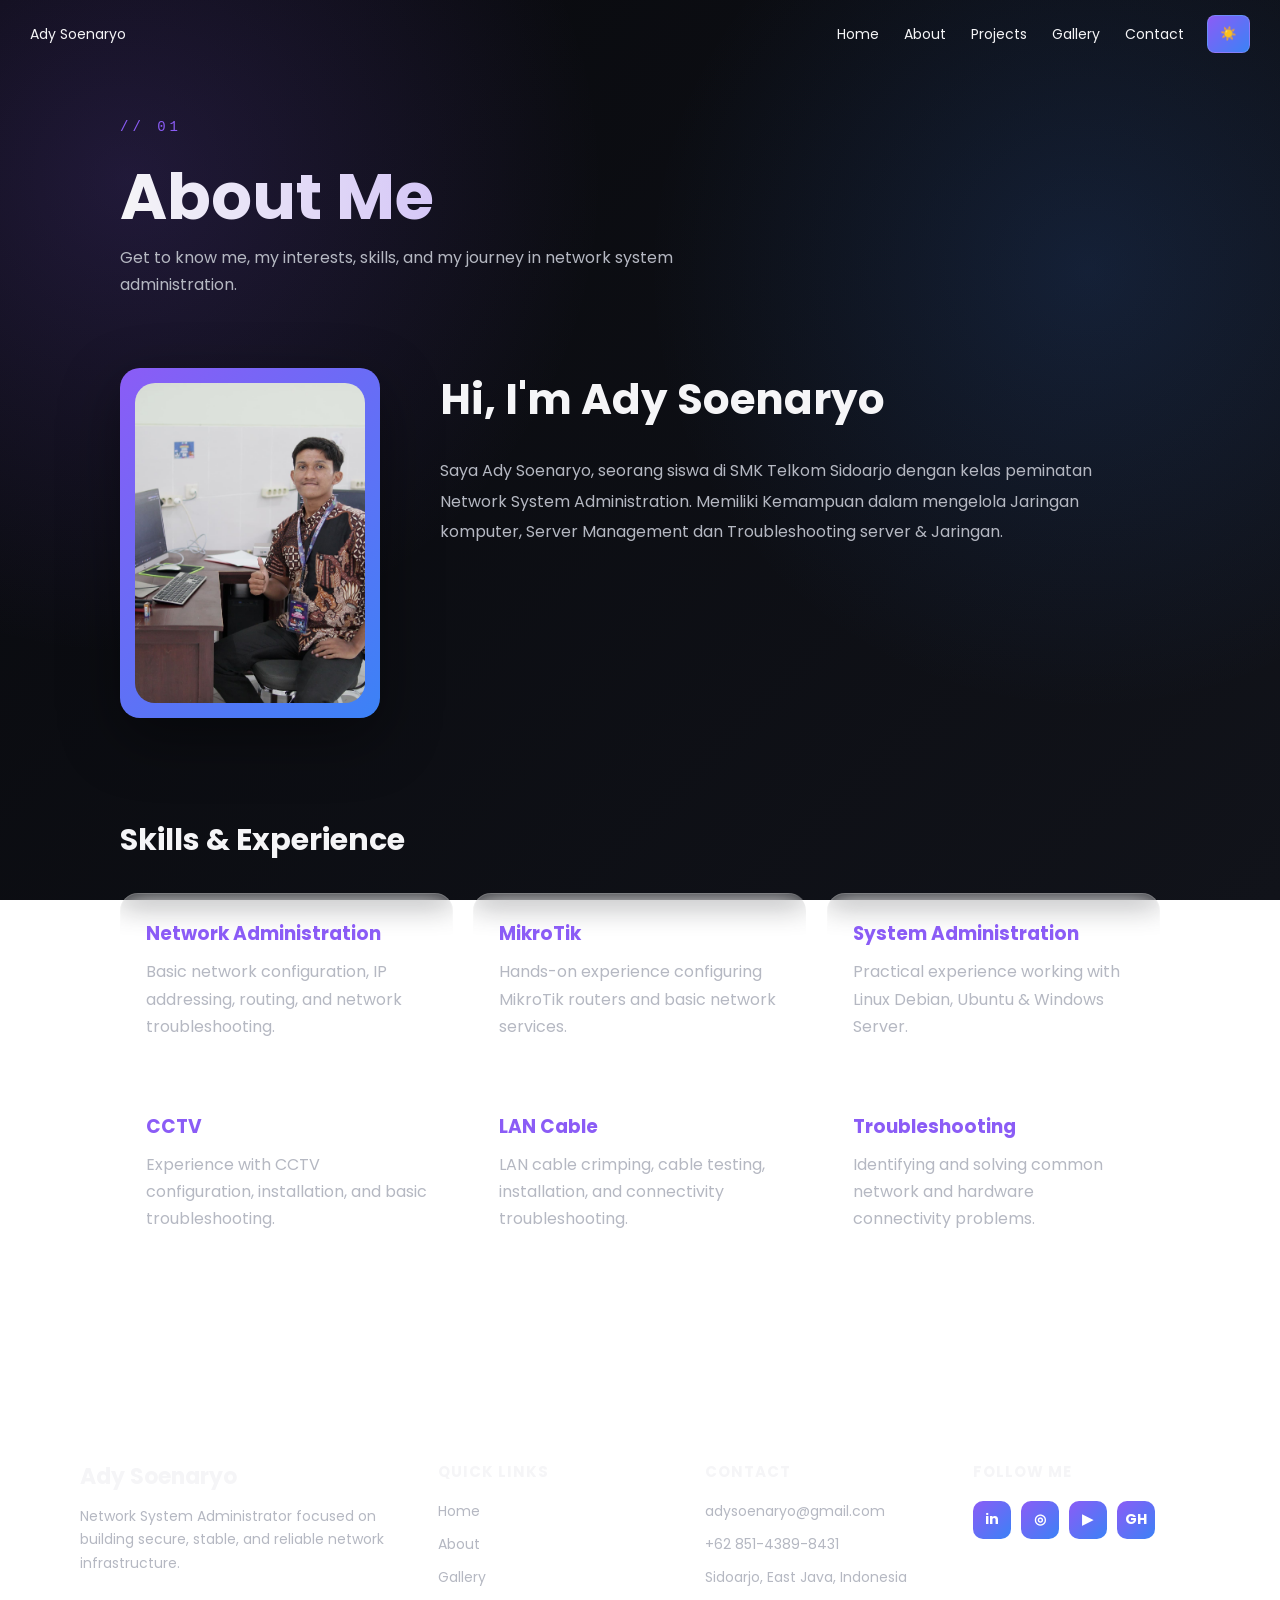
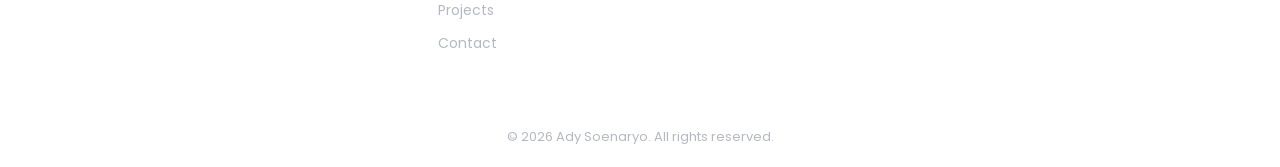
==== commit 06e427cb: "push logo" ====
--- a/about.html
+++ b/about.html
@@ -4,12 +4,11 @@
 <head>
 
   <meta charset="UTF-8">
-
   <meta
     name="viewport"
-    content="width=device-width, initial-scale=1.0"
-  >
-
+    content="width=device-width, initial-scale=1.0">
+    
+   <link rel="icon" href="Network-logo.jpg" type="image/x-icon">
   <title>About - Ady Soenaryo</title>
 
   <link
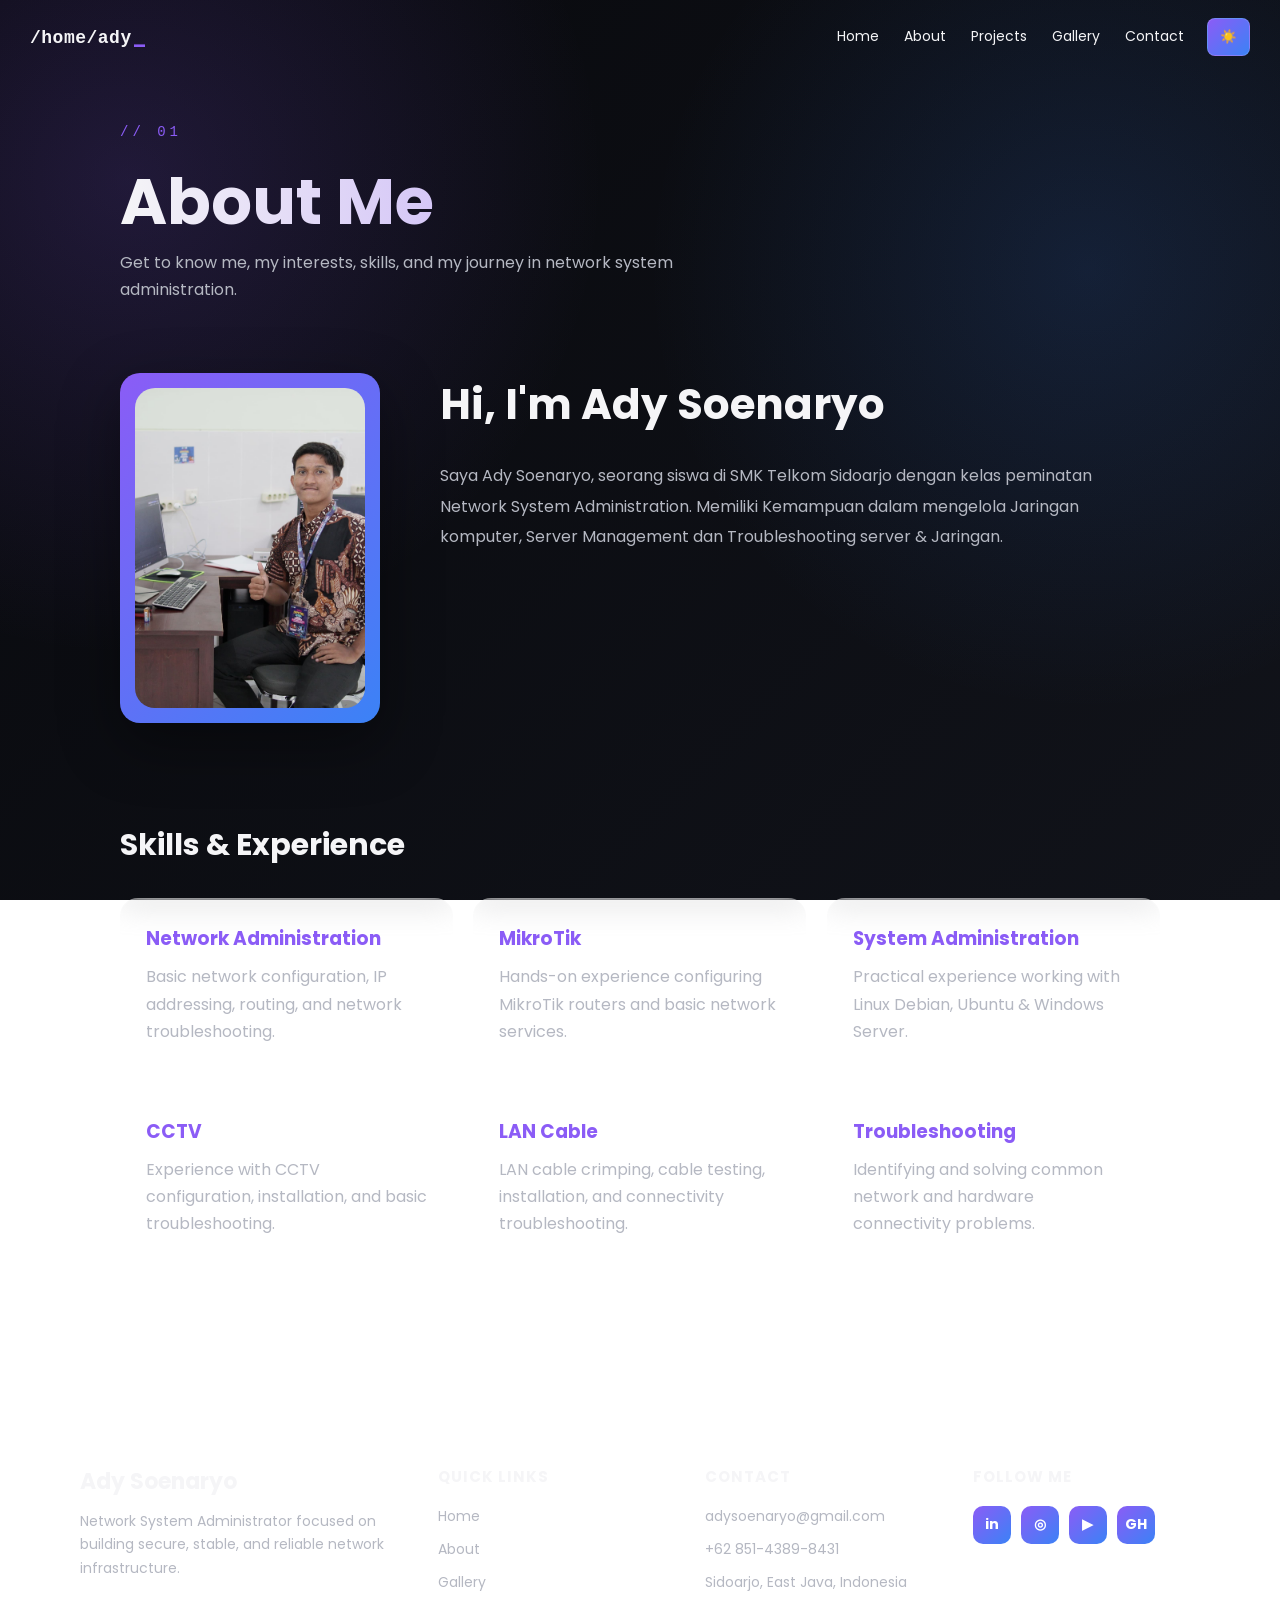
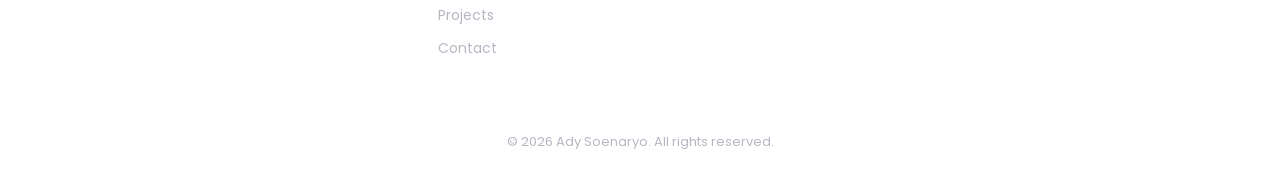
==== commit adc607f7: "animation text" ====
--- a/about.html
+++ b/about.html
@@ -8,7 +8,7 @@
     name="viewport"
     content="width=device-width, initial-scale=1.0">
     
-   <link rel="icon" href="Network-logo.jpg" type="image/x-icon">
+   <link rel="icon" href="Network-logo.png" type="image/x-icon">
   <title>About - Ady Soenaryo</title>
 
   <link
@@ -36,9 +36,7 @@
 
       <a href="index.html" class="brand">
 
-        <span>
-          Ady Soenaryo
-        </span>
+      <span class="terminal-brand" data-text="/home/ady"><span class="typed-text"></span><span class="blink-cursor">_</span></span>
 
       </a>
 
--- a/style.css
+++ b/style.css
@@ -2512,4 +2512,41 @@
     padding: 10px 16px;
     font-size: 13px;
   }
+}
+
+/* =====================================================
+   TERMINAL BRAND (navbar) — Ubuntu Mono + blinking cursor
+===================================================== */
+
+.terminal-brand {
+  font-family: 'Ubuntu Mono', monospace;
+  font-weight: 700;
+  font-size: 18px;
+  letter-spacing: 0.5px;
+  color: var(--text);
+}
+
+.blink-cursor {
+  display: inline-block;
+  animation: blink-cursor-anim 1s steps(1) infinite;
+  color: var(--accent);
+}
+
+/* Pas lagi ngetik, cursor solid dulu (gak kedip) */
+.blink-cursor.typing {
+  animation: none;
+  opacity: 1;
+}
+
+@keyframes blink-cursor-anim {
+  0%, 50% {
+    opacity: 1;
+  }
+  50.01%, 100% {
+    opacity: 0;
+  }
+}
+
+.terminal-brand .typed-text {
+    font-family: 'Ubuntu Mono', monospace;
 }
